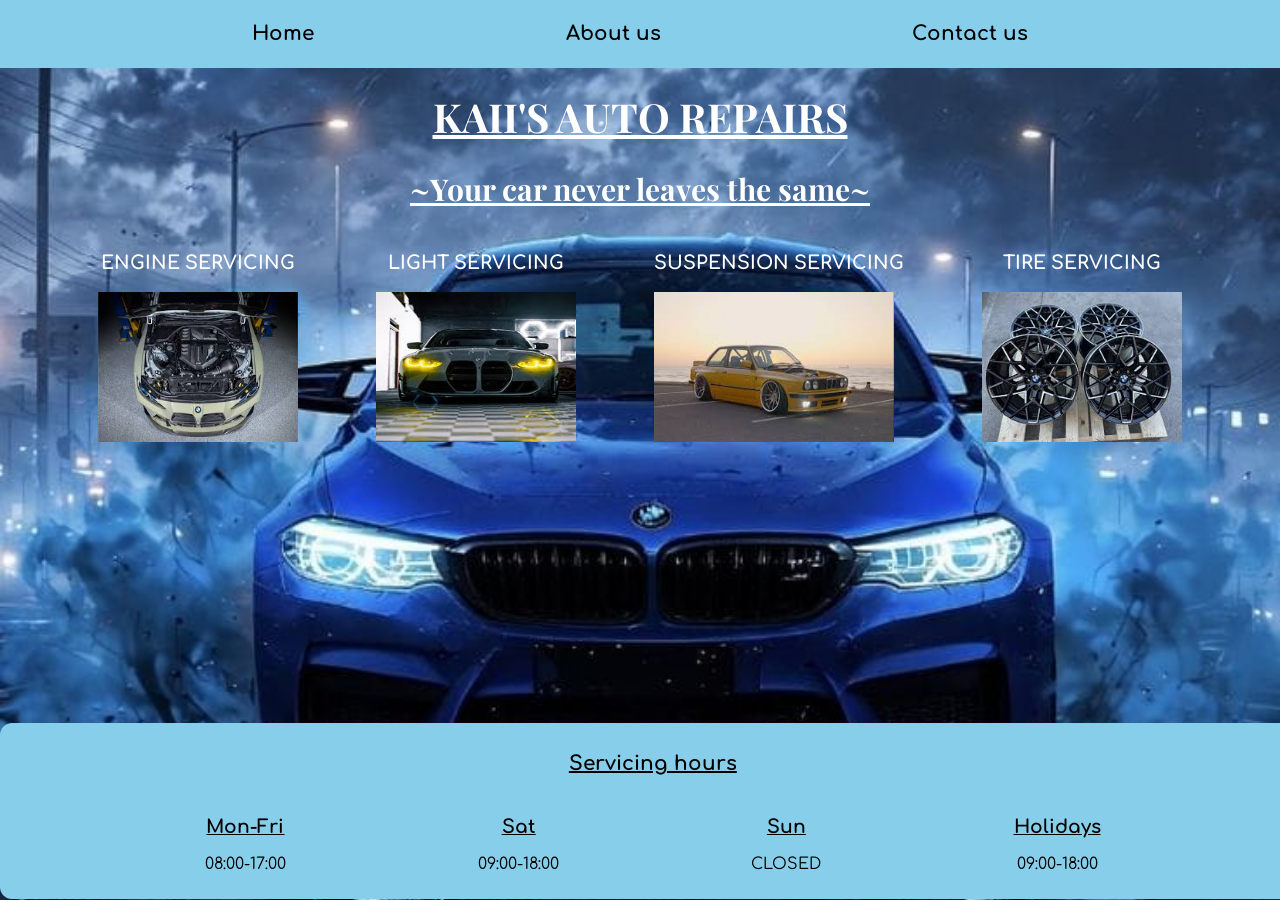
==== index.html @ 6792e0f8 "My first edit of my machenical template" ====
<DOCTYPE html>
  <html lang="en">
    <head>
      <title>Home</title>
      <link rel="stylesheet" href="styles.css" />
      <link rel="icon" href="./images/icon.jpg" />
      <link rel="preconnect" href="https://fonts.googleapis.com" />
      <link rel="preconnect" href="https://fonts.gstatic.com" crossorigin />
      <link
        href="https://fonts.googleapis.com/css2?family=Comfortaa:wght@300..700&display=swap"
        rel="stylesheet"
      />
      <link rel="preconnect" href="https://fonts.googleapis.com" />
      <link rel="preconnect" href="https://fonts.gstatic.com" crossorigin />
      <link
        href="https://fonts.googleapis.com/css2?family=Comfortaa:wght@300..700&family=Playfair+Display:ital,wght@0,400..900;1,400..900&display=swap"
        rel="stylesheet"
      />
      <link rel="preconnect" href="https://fonts.googleapis.com" />
      <meta charset="UTF-8" />
      <meta name="viewport" content="width=device-width, initial-scale=1.0" />
    </head>
    <body class="index">
      <!-- <nav id="nav">
        <ul>
          <li class="nav"><a href="./index.html" target="_self">Home</a></li>
          <li class="nav">
            <a href="./aboutUs.html" target="_self">About us</a>
          </li>
          <li clas class="main-font"s="last-nav">
            <a href="./contactUs.html" target="_self">Contact us</a>
          </li>
        </ul>
      </nav> -->

      <div id="navbar">
        <div class="nav"><a href="./index.html" target="_self">Home</a></div>
        <div class="nav">
          <a href="./aboutUs.html" target="_self">About us</a>
        </div>
        <div class="nav">
          <a href="./contactUs.html" target="_self">Contact us</a>
        </div>
      </div>

      <header class="shopName">
        <h1>KAII'S AUTO REPAIRS</h1>
        <h2>
          <!-- ~Come through~
          <br /> -->
          ~Your car never leaves the same~
        </h2>
      </header>
      <main>
        <div id="main">
          <div class="engine-maintainance">
            <div><h3 class="main-font">ENGINE SERVICING</h3></div>
            <div>
              <!-- <p class="price">SERVICE PRICE</p> -->
              <!-- <p class="price">R 5000</p> -->
            </div>
            <div><img src="./images/engine.jpg" /></div>
          </div>
          <!-- </div> -->

          <!-- <div class="column"> -->
          <div class="light-service">
            <div><h3 class="main-font">LIGHT SERVICING</h3></div>
            <div>
              <!-- <p class="price">SERVICE PRICE</p> -->
              <!-- <p class="price">R 800</p> -->
            </div>
            <div><img src="./images/lights.jpg" /></div>
          </div>
          <div class="suspension-service">
            <div><h3 class="main-font">SUSPENSION SERVICING</h3></div>
            <div>
              <!-- <p class="price">SERVICE PRICE</p> -->
              <!-- <p class="price">R 8000</p> -->
            </div>
            <div><img src="./images/suspension.jpg" /></div>
          </div>
          <!-- </div> -->

          <div class="column">
            <div class="tire-service">
              <div><h3 class="main-font">TIRE SERVICING</h3></div>
              <div>
                <!-- <p class="price">SERVICE PRICE</p> -->
                <!-- <p class="price">R 10000</p> -->
              </div>
              <div><img src="./images/tire.jpg" /></div>
            </div>
          </div>
        </div>
      </main>
      <footer>
        <h2>Servicing hours</h2>
        <div class="openDays">
          <div>
           <h3> Mon-Fri</h3>
            <span> 08:00-17:00</span>
          </div>
          <div>
           <h3> Sat</h3>
            <span>09:00-18:00</span>
          </div>
          <div>
            <h3>Sun</h3>
            <span> CLOSED</span>
          </div>
          <div>
            <h3>Holidays</h3>
            <span>09:00-18:00</span>
          </div>
        
        </div>
        <!-- <p>"THERES NOTHING YOU CAN BRING THAT WE CANT FIX"</p> -->
      </footer>
    </body>
  </html>
---- styles.css ----
body,
html {
  font-family: "Comfortaa", sans-serif;
  overflow-x: hidden;
  box-sizing: border-box;
  margin: 0;
  padding: 0;
  background-color: rgb(81, 81, 143);
  color: white;
}

body {
  background-image: url("./images/smoke5.jpeg");
  background-repeat: no-repeat;
  background-size: 100%;
  background-position: center;
  background-attachment: fixed;
}
/*NAV BAR STYLING*/

/* #nav {
  display: inline-block;
  margin-top: 0px auto 10%;
  width: 100%;
  background-color: skyblue;
  white-space: nowrap;
} */

#navbar {
  display: flex;
  flex-flow: row nowrap;
  justify-content: space-evenly;
  width: 100%;
  height: 7.5vh;
  align-items: center;
  background-color: skyblue;
  white-space: nowrap;
  font-size: 20px;
  font-weight: bold;
  position: fixed;
  top:0px;
  z-index: 1;
}

.nav a {
  text-decoration: none;
}

a:hover {
  cursor: pointer;
  color:navy;
}

a:active {
  color: darkolivegreen;
}

a:visited {
  color: navy;
}

.nav a {
  text-decoration: none;
  color: black;
}

header {
  /* margin: 10% auto; */
  text-align: center;
  text-decoration: underline;
  font-size: 20px;
  /* font-family: "Comfortaa", sans-serif; */
  font-family: "Playfair Display", serif;
  font-optical-sizing: auto;
  font-weight: bold;
  font-style: normal;
  margin-top: 7%;
}

/* INDEX PAGE AND DISPLAY OF DELERSHIP SERVICES*/
/* .index{
  background-image: url('./images/smoke.jpg');
  background-repeat: no-repeat;
  background-size: 100vw;
  background-position: center;
} */
#main {
  display: flex;
  flex-flow: row nowrap;
  /* flex-flow: column nowrap; */
  /* width: 100vw; */
  height: 38vh;
  justify-content: space-evenly;
  /* align-items: center; */
  margin: 10px 1.5%;
  color: white;
}

/* .column {
  display: flex;
  flex-flow: row nowrap;
  width: 45vw;
  height: 40vw;
  justify-content: space-evenly;
} */

h3 {
  text-align: center;
}

.price {
  text-align: center;
}

img {
  width: 200px;
  height: 150px;
}

.suspension-service img {
  width: 240px;
  text-align: center;
  /* height: 150px;*/
} 

/* .engine-maintainance { */
  /* background-color: skyblue; */
  /* padding: 2.5px; */
  /* border: 2px solid black;
  border-radius: 15px; */
  /* color: black;
} */


/* .light-service {
  background-color: skyblue;
   padding: 2.5px;
  /* border: 2px solid black;
  border-radius: 15px; */
  /* color: black;
} */


/* .suspension-service {
  background-color: skyblue;
   padding: 2.5px; */
  /* border: 2px solid black;
  border-radius: 15px; */
  /* color: black;
} */

/* .tire-service {
  background-color: skyblue;
  padding: 2.5px; */
  /* border: 2px solid black;
  border-radius: 15px; */
  /* color: black;
} */ 

footer {
  border-radius: 12px;
  margin: 0% auto;
  width: 80%;
  background-color: skyblue;
  color: black;
  text-align: center;
  padding: 1%;
  white-space: nowrap;
  position: fixed;
  bottom: 1px;
}

.footer-list{
  list-style-type: none;
  /* display: inline-block; */
}

footer h2 {
  font-size: 20px;
  padding-bottom: 1%;
  text-decoration: underline;
}

.footer-list li {
  /* font-size: 35px; */
  text-align: start;
  margin: 0px 6%;
}

 li span {
  /* font-size: 25px; */
  text-align: end;
}

footer p {
  /* font-size: 25px; */
  text-align: center;
  margin-top: 3%;
}
footer {
  border-radius: 12px;
  margin: 0% auto;
  width: 100%;
  background-color: skyblue;
  color: black;
  text-align: center;
  padding: 1%;
  white-space: nowrap;
  position: fixed;
  bottom: 1px;
}

footer h2 {
  font-size: 20px;
  padding-bottom: 0.5%;
  text-decoration: underline;
}

footer p {
  /* font-size: 25px; */
  /* text-align: center;
  margin-top: 3%; */
}
.openDays{
  display: flex;
  flex-flow: row nowrap;
  justify-content: space-evenly;
  align-items: center;
  margin-bottom: 1%;
}
.openDays h3{
  text-decoration: underline;
}

/* ABOUT US PAGE */

.About-Us-Page {
  background-image: url("./images/smoke3.jpeg");
  background-repeat: no-repeat;
  background-size: 100%;
  background-position: center;
  background-attachment: fixed;
}
.AboutUs {
  text-align: center;
  font-size: 45;
  height: 18vh;
   margin-top: 10%;
  /* background-image: url(./images/smoke3.jpeg);
  background-position: center;
  background-repeat: no-repeat;
  background-size:  100%18vh; */
  /* background-image: url("./images/aboutUs2.jpg");
  background-repeat: no-repeat;
  background-size: 100% auto;
  background-position: center; */
}
.AboutUs h2 {
  color: white;
}

.table{
  text-align: center;
  margin: 1.5%;
}
.aboutUs-section{
  display: flex;
  flex-flow: column nowrap;
  justify-content: space-evenly;
  align-items: center;
  color: black;
}
.info{
  background-color: skyblue;
  margin: 1%;
  border-radius: 15px;
  font-weight: 1000000;
}


/* CONTACT US PAGE */

.ContactUs-main {
  width: 100vw;
  display: flex;
  flex-flow: row;
  justify-content: space-evenly;
  text-align: center;
  color: black;
  padding: 0.2% 0px;
  border-radius: 0px;
}

.contactUs-footer{
  position:fixed;
  bottom: 0px;
  background-color: skyblue;
}

.contactUs {
  text-align: center;
  padding: 6% 0% 9%;
  /* height: 46vh; */
  margin-top: 5%;
  margin-bottom: 1%;
}

a {
  text-decoration: underline;
  color: black;
}

.icon {
  border-radius: 360px;
  width: 45px;
  height: 45px;
}

#ContactUs {
  background-image: url("./images/smoke3.jpeg");
  background-repeat: no-repeat;
  background-size: 100%;
  background-position: center;
  background-attachment: fixed;
}

/* MEDIA GRAPHING */
@media  screen and (max-width: 950px) { 

  .main-font{
font-size: 15;
  }

  img{
    width: 160px;
    height: 130px;
  }
  
  .suspension-service img {
  width: 210px;
  }
  
#nav{
  position: fixed;
  top: 0px;
  z-index: 1;
}

header{
margin-top: 5%;

}

#main {
  display: flex;
  flex-flow: row nowrap;
  /* flex-flow: column nowrap; */
  /* width: 100vw; */
  height: 38vh;
  justify-content: space-evenly;
  /* align-items: center; */
  margin: 10px 1.5%;
  color: white;
}
header.contactUs{
  margin-top: 6%;
  margin-bottom: 6%;
}
}
@media  screen and (max-width: 850px) { 
header.contactUs{
  margin-top: 9%;
  margin-bottom: 6%;
}
}
@media  screen and (max-width: 750px) { 

  .main-font{
font-size: 11;
  }

  img{
    max-width: 140px;
    height: 110px;
  }
  
  .suspension-service img {
  max-width: 210px;
  }
}

@media  screen and (max-width: 700px) { 

  
  #main{flex-flow: column nowrap;
  align-items: center;
justify-content: center;}

  .suspension-service img {
  max-width: 210px;
  text-align: center;
} 

}
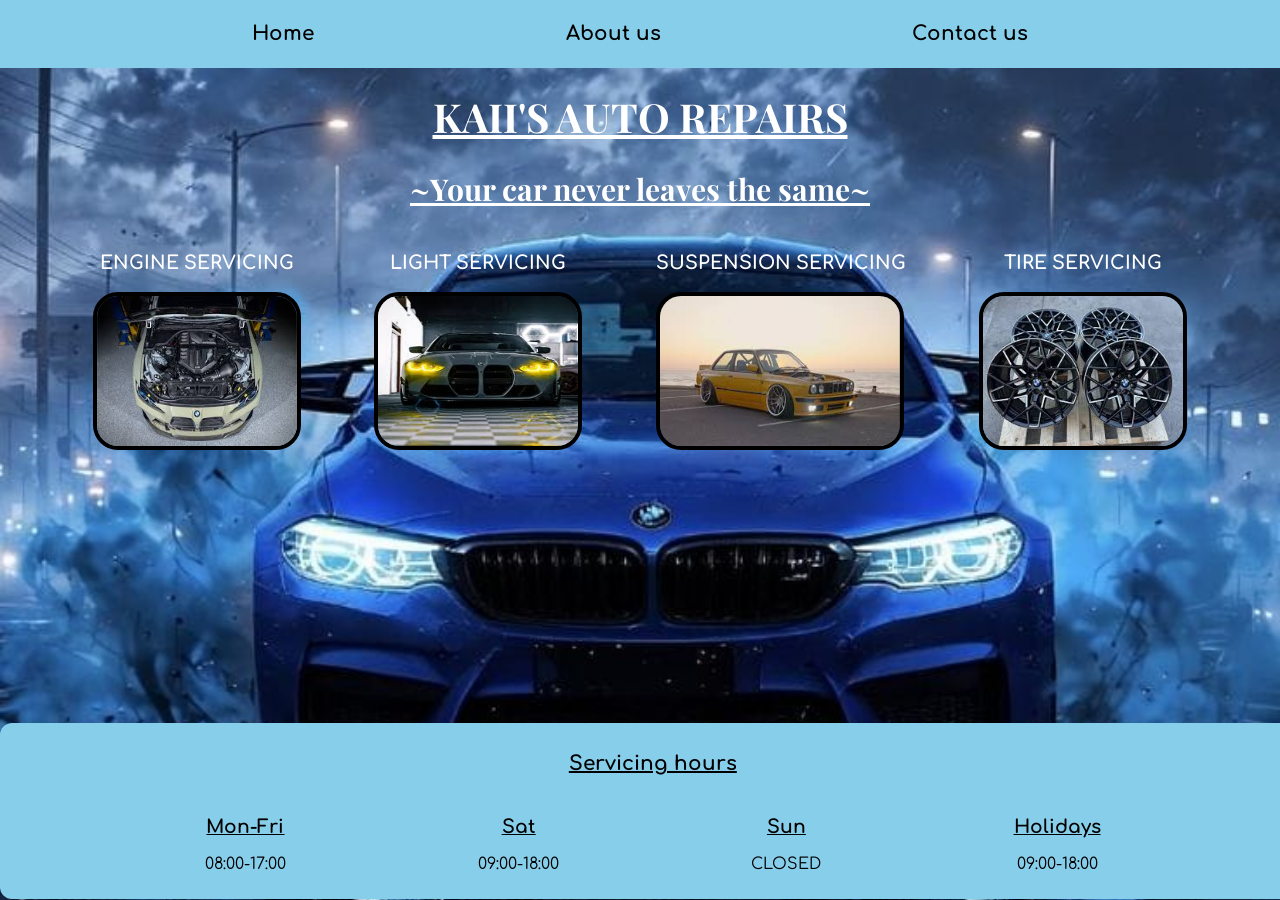
==== commit 68010245: "media querries for edits" ====
--- a/index.html
+++ b/index.html
@@ -21,18 +21,7 @@
       <meta name="viewport" content="width=device-width, initial-scale=1.0" />
     </head>
     <body class="index">
-      <!-- <nav id="nav">
-        <ul>
-          <li class="nav"><a href="./index.html" target="_self">Home</a></li>
-          <li class="nav">
-            <a href="./aboutUs.html" target="_self">About us</a>
-          </li>
-          <li clas class="main-font"s="last-nav">
-            <a href="./contactUs.html" target="_self">Contact us</a>
-          </li>
-        </ul>
-      </nav> -->
-
+      
       <div id="navbar">
         <div class="nav"><a href="./index.html" target="_self">Home</a></div>
         <div class="nav">
@@ -46,8 +35,7 @@
       <header class="shopName">
         <h1>KAII'S AUTO REPAIRS</h1>
         <h2>
-          <!-- ~Come through~
-          <br /> -->
+         
           ~Your car never leaves the same~
         </h2>
       </header>
@@ -115,7 +103,6 @@
           </div>
         
         </div>
-        <!-- <p>"THERES NOTHING YOU CAN BRING THAT WE CANT FIX"</p> -->
       </footer>
     </body>
   </html>
--- a/styles.css
+++ b/styles.css
@@ -38,7 +38,7 @@
   font-size: 20px;
   font-weight: bold;
   position: fixed;
-  top:0px;
+  top: 0px;
   z-index: 1;
 }
 
@@ -48,7 +48,7 @@
 
 a:hover {
   cursor: pointer;
-  color:navy;
+  color: navy;
 }
 
 a:active {
@@ -115,47 +115,47 @@
 img {
   width: 200px;
   height: 150px;
+  border: 4px solid black;
+  border-radius: 25px;
 }
 
 .suspension-service img {
   width: 240px;
   text-align: center;
   /* height: 150px;*/
-} 
+}
 
 /* .engine-maintainance { */
-  /* background-color: skyblue; */
-  /* padding: 2.5px; */
-  /* border: 2px solid black;
+/* background-color: skyblue; */
+/* padding: 2.5px; */
+/* border: 2px solid black;
   border-radius: 15px; */
-  /* color: black;
-} */
-
+/* color: black;
+} */
 
 /* .light-service {
   background-color: skyblue;
    padding: 2.5px;
   /* border: 2px solid black;
   border-radius: 15px; */
-  /* color: black;
-} */
-
+/* color: black;
+} */
 
 /* .suspension-service {
   background-color: skyblue;
    padding: 2.5px; */
-  /* border: 2px solid black;
+/* border: 2px solid black;
   border-radius: 15px; */
-  /* color: black;
+/* color: black;
 } */
 
 /* .tire-service {
   background-color: skyblue;
   padding: 2.5px; */
-  /* border: 2px solid black;
+/* border: 2px solid black;
   border-radius: 15px; */
-  /* color: black;
-} */ 
+/* color: black;
+} */
 
 footer {
   border-radius: 12px;
@@ -170,7 +170,7 @@
   bottom: 1px;
 }
 
-.footer-list{
+.footer-list {
   list-style-type: none;
   /* display: inline-block; */
 }
@@ -187,7 +187,7 @@
   margin: 0px 6%;
 }
 
- li span {
+li span {
   /* font-size: 25px; */
   text-align: end;
 }
@@ -221,14 +221,14 @@
   /* text-align: center;
   margin-top: 3%; */
 }
-.openDays{
+.openDays {
   display: flex;
   flex-flow: row nowrap;
   justify-content: space-evenly;
   align-items: center;
   margin-bottom: 1%;
 }
-.openDays h3{
+.openDays h3 {
   text-decoration: underline;
 }
 
@@ -245,39 +245,31 @@
   text-align: center;
   font-size: 45;
   height: 18vh;
-   margin-top: 10%;
-  /* background-image: url(./images/smoke3.jpeg);
-  background-position: center;
-  background-repeat: no-repeat;
-  background-size:  100%18vh; */
-  /* background-image: url("./images/aboutUs2.jpg");
-  background-repeat: no-repeat;
-  background-size: 100% auto;
-  background-position: center; */
-}
+  margin-top: 10%;
+}
+
 .AboutUs h2 {
   color: white;
 }
 
-.table{
+.table {
   text-align: center;
   margin: 1.5%;
 }
-.aboutUs-section{
+.aboutUs-section {
   display: flex;
   flex-flow: column nowrap;
   justify-content: space-evenly;
   align-items: center;
   color: black;
 }
-.info{
+.info {
   background-color: skyblue;
   margin: 1%;
   border-radius: 15px;
   font-weight: 1000000;
 }
 
-
 /* CONTACT US PAGE */
 
 .ContactUs-main {
@@ -291,8 +283,8 @@
   border-radius: 0px;
 }
 
-.contactUs-footer{
-  position:fixed;
+.contactUs-footer {
+  position: fixed;
   bottom: 0px;
   background-color: skyblue;
 }
@@ -325,80 +317,109 @@
 }
 
 /* MEDIA GRAPHING */
-@media  screen and (max-width: 950px) { 
-
-  .main-font{
-font-size: 15;
-  }
-
-  img{
+@media screen and (max-width: 950px) {
+  .main-font {
+    font-size: 15;
+  }
+
+  img {
     width: 160px;
     height: 130px;
   }
-  
+
   .suspension-service img {
-  width: 210px;
-  }
-  
-#nav{
-  position: fixed;
-  top: 0px;
-  z-index: 1;
-}
-
-header{
-margin-top: 5%;
-
-}
-
-#main {
-  display: flex;
-  flex-flow: row nowrap;
-  /* flex-flow: column nowrap; */
-  /* width: 100vw; */
-  height: 38vh;
-  justify-content: space-evenly;
-  /* align-items: center; */
-  margin: 10px 1.5%;
-  color: white;
-}
-header.contactUs{
-  margin-top: 6%;
-  margin-bottom: 6%;
-}
-}
-@media  screen and (max-width: 850px) { 
-header.contactUs{
-  margin-top: 9%;
-  margin-bottom: 6%;
-}
-}
-@media  screen and (max-width: 750px) { 
-
+    width: 210px;
+  }
+
+  #nav {
+    position: fixed;
+    top: 0px;
+    z-index: 1;
+  }
+
+  header {
+    margin-top: 5%;
+  }
+
+  #main {
+    display: flex;
+    flex-flow: row nowrap;
+    height: 38vh;
+    justify-content: space-evenly;
+    margin: 10px 1.5%;
+    color: white;
+  }
+  header.contactUs {
+    margin-top: 6%;
+    margin-bottom: 6%;
+  }
+}
+@media screen and (max-width: 850px) {
+  header.contactUs {
+    margin-top: 9%;
+    margin-bottom: 6%;
+  }
+}
+@media screen and (max-width: 750px) {
+  .main-font {
+    font-size: 11;
+  }
+
+  img {
+    width: 140px;
+    height: 110px;
+  }
+
+  .suspension-service img {
+    width: 210px;
+  }
   .main-font{
-font-size: 11;
-  }
-
-  img{
-    max-width: 140px;
-    height: 110px;
-  }
-  
+    font-size: 15px;
+  }
+}
+
+@media screen and (max-width: 700px) {
+  .shopName h1 {
+    margin-top: 25%;
+  }
+
+  .main-font {
+    margin: 25% auto 13%;
+    text-decoration: underline;
+    font-size: larger;
+  }
+
+  #main {
+    width: auto;
+    height: auto;
+    flex-flow: column nowrap;
+    align-items: center;
+    justify-content: center;
+  }
+
+  img {
+    width: 100%;
+    text-align: center;
+    height: 300px;
+  }
   .suspension-service img {
-  max-width: 210px;
-  }
-}
-
-@media  screen and (max-width: 700px) { 
-
-  
-  #main{flex-flow: column nowrap;
-  align-items: center;
-justify-content: center;}
-
-  .suspension-service img {
-  max-width: 210px;
-  text-align: center;
-} 
-
-}+    width: 100%;
+    text-align: center;
+    height: 300px;
+    text-align: center;
+  }
+
+  footer {
+    position: unset;
+  }
+  span{
+    font-size: 12px;
+  }
+
+  .ContactUs-main{
+    flex-flow: column nowrap;
+    width: auto;
+    height: auto;
+    position: unset;
+  }
+}
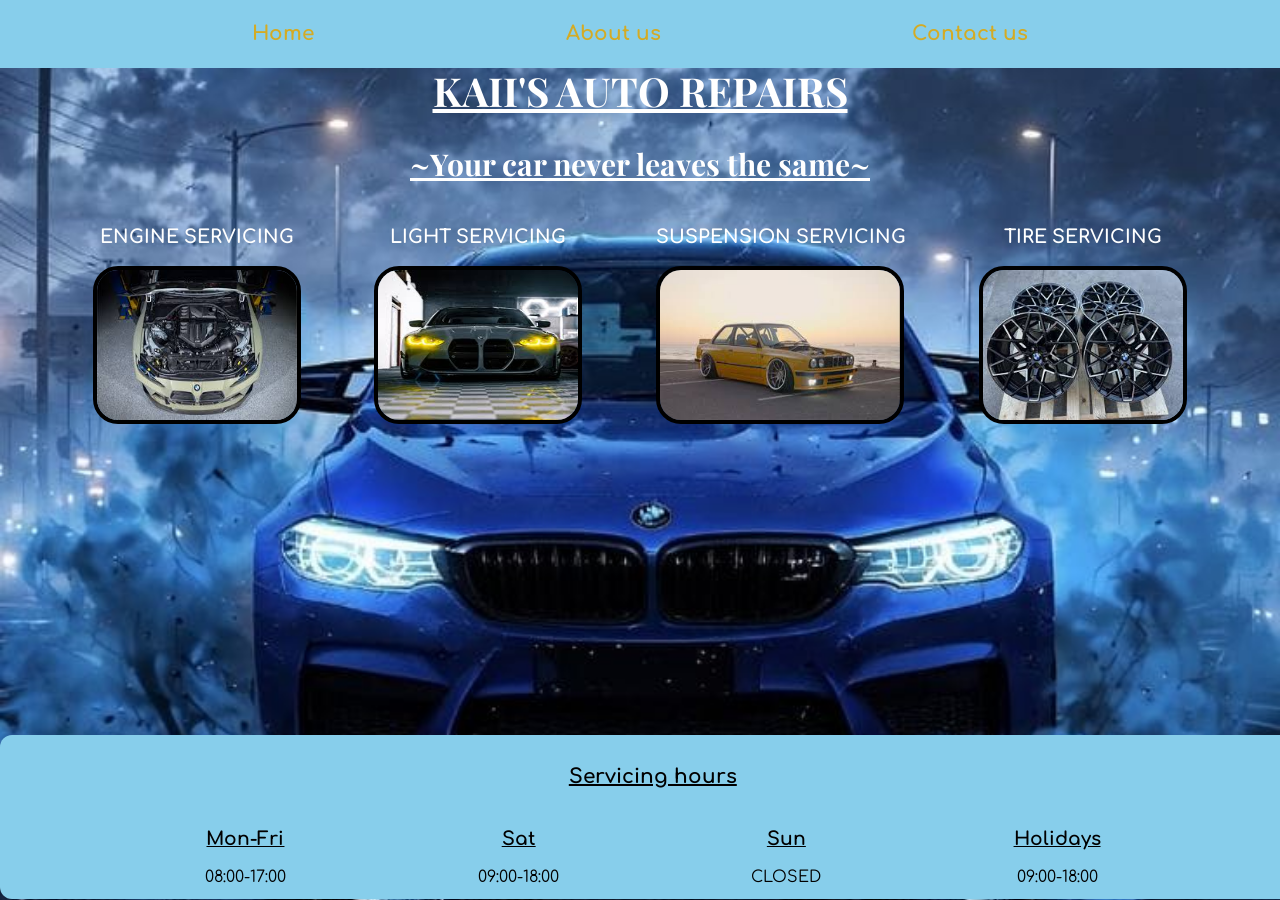
==== commit 4363eb35: "I made my contact list icons links and I applied animations to my home page" ====
--- a/index.html
+++ b/index.html
@@ -21,7 +21,6 @@
       <meta name="viewport" content="width=device-width, initial-scale=1.0" />
     </head>
     <body class="index">
-      
       <div id="navbar">
         <div class="nav"><a href="./index.html" target="_self">Home</a></div>
         <div class="nav">
@@ -34,49 +33,27 @@
 
       <header class="shopName">
         <h1>KAII'S AUTO REPAIRS</h1>
-        <h2>
-         
-          ~Your car never leaves the same~
-        </h2>
+        <h2>~Your car never leaves the same~</h2>
       </header>
       <main>
         <div id="main">
           <div class="engine-maintainance">
             <div><h3 class="main-font">ENGINE SERVICING</h3></div>
-            <div>
-              <!-- <p class="price">SERVICE PRICE</p> -->
-              <!-- <p class="price">R 5000</p> -->
-            </div>
             <div><img src="./images/engine.jpg" /></div>
           </div>
-          <!-- </div> -->
 
-          <!-- <div class="column"> -->
           <div class="light-service">
             <div><h3 class="main-font">LIGHT SERVICING</h3></div>
-            <div>
-              <!-- <p class="price">SERVICE PRICE</p> -->
-              <!-- <p class="price">R 800</p> -->
-            </div>
             <div><img src="./images/lights.jpg" /></div>
           </div>
           <div class="suspension-service">
             <div><h3 class="main-font">SUSPENSION SERVICING</h3></div>
-            <div>
-              <!-- <p class="price">SERVICE PRICE</p> -->
-              <!-- <p class="price">R 8000</p> -->
-            </div>
             <div><img src="./images/suspension.jpg" /></div>
           </div>
-          <!-- </div> -->
 
           <div class="column">
             <div class="tire-service">
               <div><h3 class="main-font">TIRE SERVICING</h3></div>
-              <div>
-                <!-- <p class="price">SERVICE PRICE</p> -->
-                <!-- <p class="price">R 10000</p> -->
-              </div>
               <div><img src="./images/tire.jpg" /></div>
             </div>
           </div>
@@ -86,11 +63,11 @@
         <h2>Servicing hours</h2>
         <div class="openDays">
           <div>
-           <h3> Mon-Fri</h3>
+            <h3>Mon-Fri</h3>
             <span> 08:00-17:00</span>
           </div>
           <div>
-           <h3> Sat</h3>
+            <h3>Sat</h3>
             <span>09:00-18:00</span>
           </div>
           <div>
@@ -101,9 +78,8 @@
             <h3>Holidays</h3>
             <span>09:00-18:00</span>
           </div>
-        
         </div>
       </footer>
     </body>
   </html>
-
+</DOCTYPE>
--- a/styles.css
+++ b/styles.css
@@ -17,14 +17,6 @@
   background-attachment: fixed;
 }
 /*NAV BAR STYLING*/
-
-/* #nav {
-  display: inline-block;
-  margin-top: 0px auto 10%;
-  width: 100%;
-  background-color: skyblue;
-  white-space: nowrap;
-} */
 
 #navbar {
   display: flex;
@@ -42,73 +34,50 @@
   z-index: 1;
 }
 
+.nav a:link {
+  color: rgb(212, 171, 36);
+}
+
+.nav a:visited {
+  color: rgb(13, 1, 20);
+}
+
+.nav a:hover {
+  cursor: pointer;
+  color: rgb(70, 153, 50);
+}
+
+a:active {
+  color: rgb(112, 34, 14);
+  cursor: wait;
+}
+
 .nav a {
   text-decoration: none;
 }
 
-a:hover {
-  cursor: pointer;
-  color: navy;
-}
-
-a:active {
-  color: darkolivegreen;
-}
-
-a:visited {
-  color: navy;
-}
-
-.nav a {
-  text-decoration: none;
-  color: black;
-}
-
 header {
-  /* margin: 10% auto; */
   text-align: center;
   text-decoration: underline;
   font-size: 20px;
-  /* font-family: "Comfortaa", sans-serif; */
   font-family: "Playfair Display", serif;
   font-optical-sizing: auto;
   font-weight: bold;
   font-style: normal;
-  margin-top: 7%;
-}
-
-/* INDEX PAGE AND DISPLAY OF DELERSHIP SERVICES*/
-/* .index{
-  background-image: url('./images/smoke.jpg');
-  background-repeat: no-repeat;
-  background-size: 100vw;
-  background-position: center;
-} */
+  margin-top: 5%;
+}
+
 #main {
   display: flex;
   flex-flow: row nowrap;
-  /* flex-flow: column nowrap; */
-  /* width: 100vw; */
   height: 38vh;
   justify-content: space-evenly;
-  /* align-items: center; */
   margin: 10px 1.5%;
   color: white;
-}
-
-/* .column {
-  display: flex;
-  flex-flow: row nowrap;
-  width: 45vw;
-  height: 40vw;
-  justify-content: space-evenly;
-} */
+  padding-bottom: 1%;
+}
 
 h3 {
-  text-align: center;
-}
-
-.price {
   text-align: center;
 }
 
@@ -117,47 +86,102 @@
   height: 150px;
   border: 4px solid black;
   border-radius: 25px;
+  position: relative;
+  z-index: 1;
 }
 
 .suspension-service img {
   width: 240px;
   text-align: center;
-  /* height: 150px;*/
-}
-
-/* .engine-maintainance { */
-/* background-color: skyblue; */
-/* padding: 2.5px; */
-/* border: 2px solid black;
-  border-radius: 15px; */
-/* color: black;
-} */
-
-/* .light-service {
-  background-color: skyblue;
-   padding: 2.5px;
-  /* border: 2px solid black;
-  border-radius: 15px; */
-/* color: black;
-} */
-
-/* .suspension-service {
-  background-color: skyblue;
-   padding: 2.5px; */
-/* border: 2px solid black;
-  border-radius: 15px; */
-/* color: black;
-} */
-
-/* .tire-service {
-  background-color: skyblue;
-  padding: 2.5px; */
-/* border: 2px solid black;
-  border-radius: 15px; */
-/* color: black;
-} */
-
-footer {
+  position: relative;
+  z-index: 1;
+}
+
+.engine-maintainance {
+  animation-name: engine;
+  animation-duration: 3.5s;
+  position: relative;
+}
+
+@keyframes engine {
+  0% {
+    right: 250px;
+    color: black;
+    opacity: 0.4;
+  }
+  50% {
+    opacity: 0.8;
+  }
+  100% {
+    right: 0px;
+    color: white;
+  }
+}
+
+.light-service {
+  animation-name: lights;
+  animation-duration: 3.5s;
+  position: relative;
+}
+
+@keyframes lights {
+  0% {
+    top: 250px;
+    color: black;
+    opacity: 0.4;
+  }
+  50% {
+    opacity: 0.8;
+  }
+  100% {
+    top: 0px;
+    color: white;
+  }
+}
+
+.suspension-service {
+  animation-name: suspension;
+  animation-duration: 3.5s;
+  position: relative;
+}
+
+@keyframes suspension {
+  0% {
+    bottom: 500px;
+    color: black;
+    opacity: 0.4;
+  }
+  50% {
+    opacity: 0.8;
+  }
+  100% {
+    bottom: 0px;
+    color: white;
+  }
+}
+
+.tire-service {
+  animation-name: tires;
+  animation-duration: 3.5s;
+  position: relative;
+}
+
+@keyframes tires {
+  0% {
+    left: 250px;
+    color: black;
+    opacity: 0.4;
+  }
+  50% {
+    opacity: 0.8;
+  }
+  100% {
+    left: 0px;
+    color: white;
+  }
+}
+
+.engine-maintainance footer {
   border-radius: 12px;
   margin: 0% auto;
   width: 80%;
@@ -172,31 +196,28 @@
 
 .footer-list {
   list-style-type: none;
-  /* display: inline-block; */
 }
 
 footer h2 {
   font-size: 20px;
-  padding-bottom: 1%;
+  padding-bottom: 0.5%;
   text-decoration: underline;
 }
 
 .footer-list li {
-  /* font-size: 35px; */
   text-align: start;
   margin: 0px 6%;
 }
 
 li span {
-  /* font-size: 25px; */
   text-align: end;
 }
 
 footer p {
-  /* font-size: 25px; */
   text-align: center;
   margin-top: 3%;
 }
+
 footer {
   border-radius: 12px;
   margin: 0% auto;
@@ -216,17 +237,12 @@
   text-decoration: underline;
 }
 
-footer p {
-  /* font-size: 25px; */
-  /* text-align: center;
-  margin-top: 3%; */
-}
 .openDays {
   display: flex;
   flex-flow: row nowrap;
   justify-content: space-evenly;
   align-items: center;
-  margin-bottom: 1%;
+  margin-bottom: 0%;
 }
 .openDays h3 {
   text-decoration: underline;
@@ -292,14 +308,13 @@
 .contactUs {
   text-align: center;
   padding: 6% 0% 9%;
-  /* height: 46vh; */
   margin-top: 5%;
   margin-bottom: 1%;
 }
 
 a {
   text-decoration: underline;
-  color: black;
+  color: rgb(13, 35, 85);
 }
 
 .icon {
@@ -373,7 +388,7 @@
   .suspension-service img {
     width: 210px;
   }
-  .main-font{
+  .main-font {
     font-size: 15px;
   }
 }
@@ -412,14 +427,21 @@
   footer {
     position: unset;
   }
-  span{
+  span {
     font-size: 12px;
   }
 
-  .ContactUs-main{
+  .ContactUs-main {
     flex-flow: column nowrap;
     width: auto;
     height: auto;
     position: unset;
   }
-}
+  
+  .index{
+    background-attachment: scroll;
+  }
+  body{
+    background-attachment: scroll;
+  }
+}
